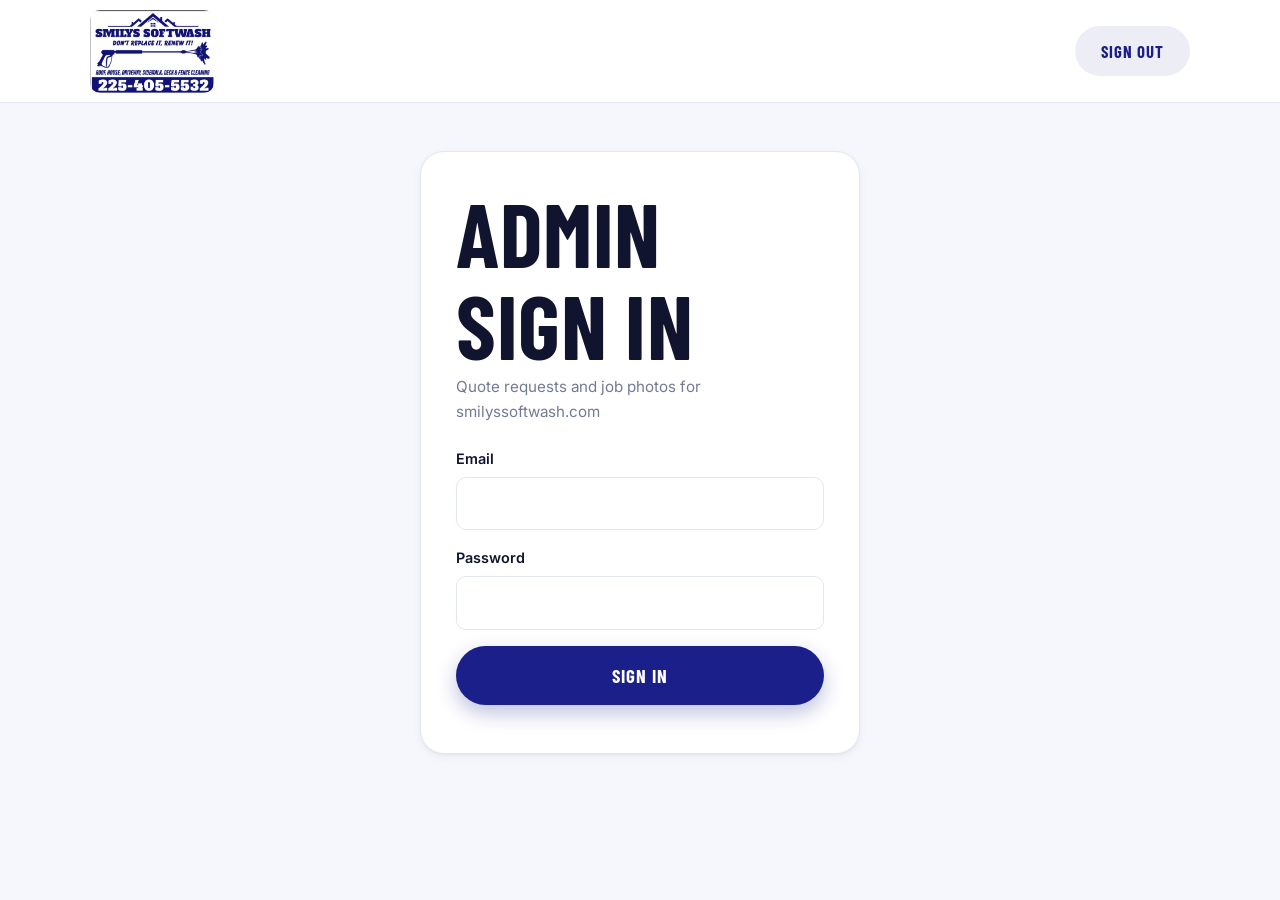
==== admin.html @ 2f365989 "Add Supabase for lead capture, photo storage and an admin console Quote requests now write to a data" ====
<!DOCTYPE html>
<html lang="en">
<head>
<meta charset="utf-8">
<meta name="viewport" content="width=device-width, initial-scale=1">
<title>Admin | Smilys Softwash</title>
<!-- Not a public page: keep it out of search results entirely. -->
<meta name="robots" content="noindex, nofollow">
<link rel="icon" href="assets/logo.jpeg">
<link rel="preconnect" href="https://fonts.googleapis.com">
<link rel="preconnect" href="https://fonts.gstatic.com" crossorigin>
<link href="https://fonts.googleapis.com/css2?family=Barlow+Condensed:wght@600;700&family=Inter:wght@400;500;600;700&display=swap" rel="stylesheet">
<link rel="stylesheet" href="styles.css">
<link rel="stylesheet" href="admin.css">
</head>
<body class="admin-body">

<header class="admin-bar">
  <div class="admin-bar-inner">
    <a class="admin-brand" href="index.html">
      <img src="assets/logo.jpeg" alt="Smilys Softwash" width="140" height="102">
    </a>
    <div class="admin-bar-actions" id="barActions" hidden>
      <span class="admin-who" id="whoami"></span>
      <button class="btn btn-ghost" type="button" id="signOut">Sign out</button>
    </div>
  </div>
</header>

<main class="admin-main">

  <!-- LOGIN -->
  <section class="admin-login" id="loginPanel">
    <div class="admin-card">
      <h1>Admin sign in</h1>
      <p class="admin-sub">Quote requests and job photos for smilyssoftwash.com</p>
      <form id="loginForm">
        <label class="field">
          <span>Email</span>
          <input type="email" name="email" autocomplete="username" required>
        </label>
        <label class="field">
          <span>Password</span>
          <input type="password" name="password" autocomplete="current-password" required>
        </label>
        <button class="btn btn-primary btn-block btn-lg" type="submit">Sign in</button>
        <p class="form-status" id="loginStatus" role="status" aria-live="polite"></p>
      </form>
    </div>
  </section>

  <!-- DASHBOARD -->
  <div id="dashboard" hidden>

    <div class="admin-tabs" role="tablist">
      <button class="admin-tab is-on" type="button" role="tab" aria-selected="true" data-tab="leads">
        Quote requests <span class="admin-pill" id="leadCount">0</span>
      </button>
      <button class="admin-tab" type="button" role="tab" aria-selected="false" data-tab="photos">
        Job photos
      </button>
    </div>

    <!-- Leads -->
    <section class="admin-panel is-on" id="panel-leads">
      <div class="admin-toolbar">
        <div class="admin-filters" id="statusFilters">
          <button class="chip is-on" type="button" data-status="all">All</button>
          <button class="chip" type="button" data-status="new">New</button>
          <button class="chip" type="button" data-status="quoted">Quoted</button>
          <button class="chip" type="button" data-status="scheduled">Scheduled</button>
          <button class="chip" type="button" data-status="done">Done</button>
          <button class="chip" type="button" data-status="lost">Lost</button>
        </div>
        <button class="btn btn-ghost" type="button" id="refreshLeads">Refresh</button>
      </div>
      <div id="leadsList" class="leads-list"></div>
      <p class="admin-empty" id="leadsEmpty" hidden>No quote requests yet.</p>
    </section>

    <!-- Photos -->
    <section class="admin-panel" id="panel-photos">
      <div class="admin-card admin-upload">
        <h2>Add a job photo</h2>
        <p class="admin-sub">
          Add an “after” photo on its own, or add both and the site shows a
          drag-to-compare slider.
        </p>
        <form id="photoForm">
          <label class="field">
            <span>Title</span>
            <input type="text" name="title" placeholder="Roof soft wash" required>
          </label>
          <label class="field">
            <span>Caption</span>
            <textarea name="caption" rows="2" placeholder="What the job involved and how it went."></textarea>
          </label>
          <div class="grid-2">
            <label class="field">
              <span>After photo <i>(required)</i></span>
              <input type="file" name="after" accept="image/jpeg,image/png,image/webp" required>
            </label>
            <label class="field">
              <span>Before photo <i>(optional)</i></span>
              <input type="file" name="before" accept="image/jpeg,image/png,image/webp">
            </label>
          </div>
          <button class="btn btn-primary btn-lg" type="submit">Upload photo</button>
          <p class="form-status" id="photoStatus" role="status" aria-live="polite"></p>
        </form>
      </div>

      <h2 class="admin-h2">On the site</h2>
      <div id="photoList" class="photo-list"></div>
      <p class="admin-empty" id="photosEmpty" hidden>No photos uploaded yet.</p>
    </section>
  </div>
</main>

<script src="admin.js"></script>
</body>
</html>
---- styles.css ----
/* =========================================================
   Smilys Softwash — brand colors pulled from the sign logo
   ========================================================= */
:root {
  /* Brand navy is taken from the sign and is fixed. Everything else is built
     around it: the neutrals carry a blue bias so nothing reads as unrelated
     grey, and aqua is the single accent — the colour of clean water. */
  --navy:        #1a1f8a;
  --navy-deep:   #121663;
  --navy-ink:    #0a0d33;
  --aqua:        #22b8f0;
  --aqua-deep:   #0d8fc4;
  --aqua-glow:   rgba(34, 184, 240, .35);

  --ink:         #11142e;
  --body:        #4c5370;
  --muted:       #737a95;
  --line:        #e3e7f2;
  --line-strong: #ccd3e6;
  --tint:        #f5f7fc;
  --tint-deep:   #eaeef8;
  --white:       #ffffff;

  --wrap: 1200px;
  --gutter: clamp(1.25rem, 4vw, 2.5rem);

  --r-sm: 10px;
  --r:    16px;
  --r-lg: 24px;
  --r-xl: 32px;

  --shadow-sm: 0 1px 2px rgba(17, 20, 46, .04), 0 3px 10px rgba(17, 20, 46, .05);
  --shadow:    0 4px 12px rgba(17, 20, 46, .06), 0 16px 40px rgba(17, 20, 46, .10);
  --shadow-lg: 0 8px 24px rgba(10, 13, 51, .12), 0 32px 72px rgba(10, 13, 51, .24);

  /* Section rhythm — one scale, used everywhere, so vertical spacing is
     consistent rather than tuned per section. */
  --pad-section: clamp(4rem, 9vw, 7.5rem);

  --font: "Inter", system-ui, -apple-system, "Segoe UI", Roboto, sans-serif;
  --display: "Barlow Condensed", "Inter", system-ui, sans-serif;

  --ease: cubic-bezier(.22, .61, .36, 1);
}

* { box-sizing: border-box; }

/* Clears the compact header (measured at ~101px desktop / ~106px mobile)
   so anchor targets don't land underneath it. */
html { scroll-behavior: smooth; scroll-padding-top: 118px; }

body {
  margin: 0;
  font-family: var(--font);
  font-size: 17px;
  line-height: 1.65;
  color: var(--body);
  background: var(--white);
  -webkit-font-smoothing: antialiased;
}

img { max-width: 100%; height: auto; display: block; }
a { color: var(--navy); }

h1, h2, h3 {
  font-family: var(--display);
  color: var(--ink);
  line-height: 1.02;
  letter-spacing: .005em;
  margin: 0 0 .5em;
  text-transform: uppercase;
  text-wrap: balance;
}
h1 { font-size: clamp(3rem, 7.5vw, 5.6rem); }
h2 { font-size: clamp(2.1rem, 4.6vw, 3.4rem); }
h3 { font-size: 1.35rem; letter-spacing: .02em; }

p { margin: 0 0 1rem; }

.wrap { width: min(100% - (var(--gutter) * 2), var(--wrap)); margin-inline: auto; }

.sr-only {
  position: absolute; width: 1px; height: 1px; padding: 0; margin: -1px;
  overflow: hidden; clip: rect(0 0 0 0); white-space: nowrap; border: 0;
}

.skip-link {
  position: absolute; left: -999px; top: 0; z-index: 200;
  background: var(--navy); color: #fff; padding: .75rem 1.25rem; border-radius: 0 0 var(--r-sm) 0;
}
.skip-link:focus { left: 0; }

:focus-visible { outline: 3px solid var(--aqua); outline-offset: 2px; }

/* ---------- Buttons ---------- */
.btn {
  display: inline-flex; align-items: center; justify-content: center; gap: .55rem;
  font-family: var(--display);
  font-size: 1.05rem;
  letter-spacing: .06em;
  text-transform: uppercase;
  font-weight: 700;
  padding: .8rem 1.5rem;
  border: 2px solid transparent;
  border-radius: 999px;
  text-decoration: none;
  cursor: pointer;
  transition: transform .15s ease, background .2s ease, color .2s ease, box-shadow .2s ease;
  white-space: nowrap;
}
.btn svg { width: 20px; height: 20px; fill: currentColor; }
.btn:hover { transform: translateY(-2px); }

.btn-primary { background: var(--navy); color: #fff; box-shadow: 0 8px 20px rgba(26,31,138,.28); }
.btn-primary:hover { background: var(--navy-deep); }

.btn-outline { background: transparent; color: var(--navy); border-color: var(--navy); }
.btn-outline:hover { background: var(--navy); color: #fff; }

.btn-outline-light { background: transparent; color: #fff; border-color: rgba(255,255,255,.6); }
.btn-outline-light:hover { background: #fff; color: var(--navy); }

.btn-white { background: #fff; color: var(--navy); }
.btn-white:hover { background: var(--tint); }

.btn-ghost { background: rgba(26,31,138,.08); color: var(--navy); }
.btn-ghost:hover { background: rgba(26,31,138,.16); }

.btn-lg { padding: 1rem 2rem; font-size: 1.18rem; }
.btn-block { width: 100%; }

.eyebrow {
  font-family: var(--display);
  text-transform: uppercase;
  letter-spacing: .22em;
  font-size: .95rem;
  font-weight: 700;
  color: var(--aqua-deep);
  margin: 0 0 .5rem;
}
.eyebrow-light { color: var(--aqua); }

/* ---------- Header ----------
   Two states: a roomy transparent bar over the hero photo, and a compact
   solid bar once you scroll past it (.is-stuck, set by script.js). */
.site-header {
  position: fixed; top: 0; left: 0; right: 0; z-index: 100;
  transition: background .3s var(--ease), box-shadow .3s var(--ease),
              border-color .3s var(--ease);
  border-bottom: 1px solid transparent;
}
.site-header.is-stuck {
  background: rgba(255,255,255,.88);
  backdrop-filter: blur(14px) saturate(1.4);
  border-bottom-color: var(--line);
  box-shadow: 0 1px 24px rgba(17,20,46,.07);
}

/* Over the hero photo the bar is transparent, so everything in it has to
   invert to white or it disappears into the picture. */
.site-header:not(.is-stuck) .site-nav > a:not(.btn) { color: #fff; }
.site-header:not(.is-stuck) .site-nav > a:not(.btn):hover { color: var(--aqua); }
.site-header:not(.is-stuck) .site-nav > a.is-active { color: var(--aqua); }
.site-header:not(.is-stuck) .site-nav > a:not(.btn)::after { background: var(--aqua); }
.site-header:not(.is-stuck) .btn-ghost {
  background: rgba(255,255,255,.14);
  border-color: rgba(255,255,255,.28);
  color: #fff;
}
.site-header:not(.is-stuck) .btn-ghost:hover { background: rgba(255,255,255,.24); }
.site-header:not(.is-stuck) .nav-toggle span { background: #fff; }
.site-header:not(.is-stuck) .brand { box-shadow: 0 8px 30px rgba(0,0,0,.35); }

.topbar {
  background: var(--navy-ink);
  color: rgba(255,255,255,.82);
  font-size: .84rem;
  overflow: hidden;
  transition: max-height .3s var(--ease), opacity .25s var(--ease);
  max-height: 3rem;
}
.site-header.is-stuck .topbar { max-height: 0; opacity: 0; }
.topbar-inner {
  display: flex; align-items: center; justify-content: center; gap: .8rem;
  padding: .55rem 0;
  letter-spacing: .04em;
}
.topbar-sep { color: var(--aqua); opacity: .8; }

.nav-inner {
  display: flex; align-items: center; justify-content: space-between;
  gap: 1.5rem;
  padding: .7rem 0;
  transition: padding .3s var(--ease);
}
.site-header.is-stuck .nav-inner { padding: .35rem 0; }

.brand {
  display: block;
  border-radius: var(--r-sm);
  overflow: hidden;
  line-height: 0;
  transition: width .3s var(--ease);
  width: 170px;
}
.site-header.is-stuck .brand { width: 132px; }
.brand img { width: 100%; height: auto; }

.site-nav { display: flex; align-items: center; gap: 1.5rem; }
.site-nav a { text-decoration: none; }

/* Scroll-spy links: the underline grows from the centre on hover, and stays
   put for whichever section is currently on screen. */
.site-nav > a:not(.btn) {
  position: relative;
  color: var(--ink);
  font-weight: 600;
  font-size: .95rem;
  padding: .35rem 0;
}
.site-nav > a:not(.btn)::after {
  content: "";
  position: absolute; left: 50%; bottom: 0;
  width: 0; height: 2px;
  background: var(--aqua-deep);
  border-radius: 2px;
  transform: translateX(-50%);
  transition: width .25s var(--ease);
}
.site-nav > a:not(.btn):hover::after,
.site-nav > a.is-active::after { width: 100%; }
.site-nav > a.is-active { color: var(--navy); }

.site-nav .btn { padding: .62rem 1.3rem; font-size: .95rem; }

.nav-toggle {
  display: none;
  position: relative;
  z-index: 120;
  width: 46px; height: 46px;
  background: none; border: 0; cursor: pointer;
  padding: 0;
}
.nav-toggle span {
  position: absolute; left: 11px;
  width: 24px; height: 2.5px;
  background: var(--navy); border-radius: 2px;
  transition: transform .3s var(--ease), opacity .2s var(--ease);
}
.nav-toggle span:nth-child(1) { top: 15px; }
.nav-toggle span:nth-child(2) { top: 22px; }
.nav-toggle span:nth-child(3) { top: 29px; }
.nav-toggle[aria-expanded="true"] span:nth-child(1) { transform: translateY(7px) rotate(45deg); }
.nav-toggle[aria-expanded="true"] span:nth-child(2) { opacity: 0; }
.nav-toggle[aria-expanded="true"] span:nth-child(3) { transform: translateY(-7px) rotate(-45deg); }

/* ---------- Hero ----------
   A real job photo rather than a gradient: the most characteristic thing in
   this business is someone on a roof with a wand, so that's the opening image.
   Scrimmed heavily so the type stays readable and the photo's softness at
   large sizes never shows. */
.hero {
  position: relative;
  overflow: hidden;
  padding: clamp(9rem, 17vw, 13rem) 0 clamp(4rem, 8vw, 6.5rem);
  color: #fff;
}
.hero-bg { position: absolute; inset: 0; }
.hero-bg img {
  width: 100%; height: 100%;
  object-fit: cover;
  object-position: 62% 6%;
}
.hero-bg::after {
  content: "";
  position: absolute; inset: 0;
  /* Dense enough on the left for the headline to hold contrast, thin on the
     right so the worker and the blue sky actually read as a photograph. */
  background:
    linear-gradient(100deg, rgba(10,13,51,.92) 0%, rgba(10,13,51,.72) 32%, rgba(10,13,51,.3) 62%, rgba(10,13,51,.5) 100%),
    linear-gradient(180deg, rgba(10,13,51,.6) 0%, transparent 22%);
}

.hero-inner {
  position: relative; z-index: 1;
  display: grid;
  grid-template-columns: 1.1fr .9fr;
  gap: clamp(2rem, 5vw, 4.5rem);
  align-items: center;
}
.hero-copy h1 { color: #fff; margin-bottom: .35em; }
.hero-copy .eyebrow { color: var(--aqua); }
.hero-copy .hl {
  color: #fff;
  position: relative;
  display: inline-block;
}
.hero-copy .hl::after {
  content: ""; position: absolute; left: 0; right: 0; bottom: .04em; height: .12em;
  background: linear-gradient(90deg, var(--aqua), rgba(34,184,240,0));
  border-radius: 4px;
}
.lede { font-size: clamp(1.05rem, 1.5vw, 1.18rem); max-width: 34rem; color: rgba(255,255,255,.85); }

.hero-actions { display: flex; flex-wrap: wrap; gap: .85rem; margin: 1.8rem 0 1.6rem; }
/* The outline button's navy would vanish against the photo */
.hero-actions .btn-outline {
  color: #fff;
  border-color: rgba(255,255,255,.45);
  background: rgba(255,255,255,.08);
  backdrop-filter: blur(6px);
}
.hero-actions .btn-outline:hover { background: #fff; color: var(--navy); border-color: #fff; }

.hero-badges {
  display: flex; flex-wrap: wrap; gap: .5rem;
  list-style: none; margin: 0; padding: 0;
}
.hero-badges li {
  font-size: .85rem; font-weight: 600; color: #fff;
  background: rgba(255,255,255,.1);
  border: 1px solid rgba(255,255,255,.2);
  backdrop-filter: blur(6px);
  padding: .4rem .9rem; border-radius: 999px;
}

.hero-card {
  background: rgba(255,255,255,.97);
  border: 1px solid rgba(255,255,255,.5);
  border-radius: var(--r-xl);
  box-shadow: var(--shadow-lg);
  padding: clamp(1.5rem, 3vw, 2.2rem);
  color: var(--body);
}
.hero-card-head h2 { font-size: 1.95rem; margin-bottom: .25rem; }
.hero-card-head p { font-size: .95rem; margin-bottom: 1.3rem; }

/* Load sequence — the hero assembles rather than snapping in. */
@media (prefers-reduced-motion: no-preference) {
  .hero-copy > *, .hero-card { animation: rise .8s var(--ease) both; }
  .hero-copy > *:nth-child(1) { animation-delay: .05s; }
  .hero-copy > *:nth-child(2) { animation-delay: .13s; }
  .hero-copy > *:nth-child(3) { animation-delay: .21s; }
  .hero-copy > *:nth-child(4) { animation-delay: .29s; }
  .hero-copy > *:nth-child(5) { animation-delay: .37s; }
  .hero-card { animation-delay: .3s; }
}
@keyframes rise {
  from { opacity: 0; transform: translateY(22px); }
  to   { opacity: 1; transform: none; }
}

/* ---------- Forms ---------- */
.field { display: block; margin-bottom: 1rem; border: 0; padding: 0; }
.field > span, .field > legend {
  display: block;
  font-weight: 600; font-size: .9rem; color: var(--ink);
  margin-bottom: .4rem;
  padding: 0;
}
.field i { font-style: normal; font-weight: 400; color: var(--body); }

input, select, textarea {
  width: 100%;
  font: inherit; font-size: 1rem;
  color: var(--ink);
  background: #fff;
  padding: .78rem .95rem;
  border: 1.5px solid var(--line);
  border-radius: var(--r-sm);
  transition: border-color .18s ease, box-shadow .18s ease;
}
textarea { resize: vertical; }
input:focus, select:focus, textarea:focus {
  outline: none;
  border-color: var(--aqua);
  box-shadow: 0 0 0 4px rgba(34,184,240,.18);
}

.grid-2 { display: grid; grid-template-columns: 1fr 1fr; gap: 0 1rem; }

.checks {
  display: grid;
  grid-template-columns: repeat(auto-fill, minmax(150px, 1fr));
  gap: .5rem;
}
.checks label {
  display: flex; align-items: center; gap: .5rem;
  background: #fff;
  border: 1.5px solid var(--line);
  border-radius: var(--r-sm);
  padding: .55rem .7rem;
  font-size: .93rem; color: var(--ink);
  cursor: pointer;
  transition: border-color .15s ease, background .15s ease;
}
.checks label:hover { border-color: var(--aqua); }
.checks input { width: auto; margin: 0; accent-color: var(--navy); }

.form-note { font-size: .88rem; text-align: center; margin: .8rem 0 0; }
.form-note.light { color: rgba(255,255,255,.65); }
.form-status { font-size: .95rem; font-weight: 600; margin: .8rem 0 0; }
.form-status.ok { color: #0a7d3f; }
.form-status.err { color: #c0342b; }
.quote-form .form-status.ok { color: #7ef0b0; }
.quote-form .form-status.err { color: #ff9d95; }

/* ---------- Trust strip ---------- */
.strip {
  background: linear-gradient(100deg, var(--navy-ink), var(--navy) 60%, var(--navy-deep));
  color: #fff;
  border-top: 3px solid var(--aqua);
}
.strip-inner {
  display: grid; grid-template-columns: repeat(4, 1fr);
  gap: 1rem; padding: 2.2rem 0; text-align: center;
}
.stat { position: relative; }
.stat + .stat::before {
  content: "";
  position: absolute; left: 0; top: 15%; bottom: 15%;
  width: 1px;
  background: rgba(255,255,255,.16);
}
.stat b {
  display: block;
  font-family: var(--display);
  font-size: clamp(2.4rem, 4vw, 3rem); line-height: 1;
  color: #fff;
  font-variant-numeric: tabular-nums;
}
.stat span {
  font-size: .86rem;
  color: rgba(255,255,255,.72);
  letter-spacing: .06em;
  text-transform: uppercase;
}

/* ---------- Sections ---------- */
.section { padding: var(--pad-section) 0; }
.section-tint { background: var(--tint); }
.section-dark {
  background:
    radial-gradient(700px 400px at 90% 0%, rgba(34,184,240,.22), transparent 60%),
    linear-gradient(160deg, var(--navy) 0%, var(--navy-ink) 100%);
  color: rgba(255,255,255,.82);
}
.section-dark h2, .section-dark h3, .section-dark b { color: #fff; }

.section-head { max-width: 46rem; margin: 0 auto 2.75rem; text-align: center; }
.section-sub { font-size: 1.05rem; }

/* ---------- Service cards ---------- */
/* Flex rather than grid so a partial last row centers instead of
   leaving a hole in the third column. */
.cards {
  display: flex;
  flex-wrap: wrap;
  justify-content: center;
  gap: 1.4rem;
}
.card {
  flex: 1 1 300px;
  max-width: 380px;
  background: #fff;
  border: 1px solid var(--line);
  border-radius: var(--r-lg);
  padding: 1.9rem 1.7rem;
  box-shadow: var(--shadow-sm);
  transition: transform .2s ease, box-shadow .2s ease, border-color .2s ease;
}
.card:hover {
  transform: translateY(-5px);
  box-shadow: var(--shadow);
  border-color: rgba(34,184,240,.5);
}
.card-icon {
  width: 56px; height: 56px;
  display: grid; place-items: center;
  border-radius: 16px;
  background: linear-gradient(140deg, var(--navy), var(--aqua-deep));
  margin-bottom: 1.1rem;
}
.card-icon svg { width: 30px; height: 30px; fill: #fff; }
.card p { font-size: .98rem; }

.ticks { list-style: none; margin: 1rem 0 0; padding: 0; }
.ticks li {
  position: relative;
  padding-left: 1.6rem;
  font-size: .93rem;
  margin-bottom: .35rem;
  color: var(--ink);
}
.ticks li::before {
  content: "";
  position: absolute; left: 0; top: .45em;
  width: 9px; height: 5px;
  border-left: 2.5px solid var(--aqua-deep);
  border-bottom: 2.5px solid var(--aqua-deep);
  transform: rotate(-45deg);
}
.cards-note { text-align: center; margin-top: 2rem; font-size: 1rem; }

/* ---------- Why ---------- */
.why-grid {
  display: grid;
  grid-template-columns: 1fr 1fr;
  gap: clamp(2rem, 5vw, 4rem);
  align-items: center;
}
.why-list { list-style: none; margin: 0; padding: 0; display: grid; gap: .9rem; }
.why-list li {
  background: rgba(255,255,255,.07);
  border: 1px solid rgba(255,255,255,.14);
  border-radius: var(--r);
  padding: 1.05rem 1.2rem;
}
.why-list b { display: block; font-size: 1.02rem; margin-bottom: .15rem; }
.why-list span { font-size: .94rem; }

/* ---------- Steps ---------- */
.steps {
  list-style: none; margin: 0; padding: 0;
  display: grid; grid-template-columns: repeat(auto-fit, minmax(230px, 1fr));
  gap: 1.4rem;
  counter-reset: step;
}
.steps li {
  position: relative;
  background: var(--tint);
  border-radius: var(--r-lg);
  padding: 2.4rem 1.5rem 1.6rem;
  border: 1px solid var(--line);
}
.step-num {
  position: absolute; top: -20px; left: 1.5rem;
  width: 46px; height: 46px;
  display: grid; place-items: center;
  border-radius: 50%;
  background: var(--navy); color: #fff;
  font-family: var(--display); font-size: 1.5rem; font-weight: 700;
  box-shadow: 0 8px 18px rgba(26,31,138,.3);
}
.steps h3 { font-size: 1.2rem; margin-bottom: .4rem; }
.steps p { font-size: .95rem; margin: 0; }

/* ---------- CTA banner ----------
   Photographic rather than a flat gradient — a finished house is the argument
   the copy is making, so show one. */
.cta-banner {
  position: relative;
  isolation: isolate;
  overflow: hidden;
  color: #fff;
  padding: clamp(3rem, 6vw, 4.5rem) 0;
  background: var(--navy);
}
.cta-banner::before {
  content: "";
  position: absolute; inset: 0; z-index: -2;
  background: url("assets/house-clean.jpg") center 62% / cover no-repeat;
}
.cta-banner::after {
  content: "";
  position: absolute; inset: 0; z-index: -1;
  background: linear-gradient(95deg, rgba(10,13,51,.94) 0%, rgba(10,13,51,.86) 45%, rgba(26,31,138,.62) 100%);
}
.cta-inner {
  display: flex; align-items: center; justify-content: space-between;
  gap: 2rem; flex-wrap: wrap;
}
.cta-banner h2 { color: #fff; margin-bottom: .25rem; }
.cta-banner p { color: rgba(255,255,255,.85); margin: 0; }
.cta-actions { display: flex; gap: .8rem; flex-wrap: wrap; }

/* ---------- Drag-to-reveal before/after ----------
   The centrepiece. Everything this business sells is the moment the grime
   comes off, so let people do it with their thumb rather than describing it.
   Two copies of the same framing stacked; the top one is clipped to the
   handle position. */
.reveal-wrap {
  position: relative;
  border-radius: var(--r-xl);
  overflow: hidden;
  box-shadow: var(--shadow-lg);
  background: var(--ink);
  touch-action: pan-y;          /* let the page scroll vertically over it */
  user-select: none;
  cursor: ew-resize;
}
.reveal-wrap img {
  display: block;
  width: 100%;
  aspect-ratio: 3 / 2;
  object-fit: cover;
  object-position: center 62%;
  pointer-events: none;
}
/* The "after" layer stays in normal flow — it's what gives the wrapper its
   height. Absolutely positioning both layers collapses the box to zero. */
.reveal-after { position: relative; }

/* clip-path is driven by --pos, which script.js updates as you drag */
.reveal-before {
  position: absolute; inset: 0;
  clip-path: inset(0 calc(100% - var(--pos, 50%)) 0 0);
}
.reveal-before img { height: 100%; }

.reveal-handle {
  position: absolute; top: 0; bottom: 0;
  left: var(--pos, 50%);
  width: 3px;
  background: #fff;
  transform: translateX(-50%);
  box-shadow: 0 0 18px rgba(0,0,0,.45);
  pointer-events: none;
}
.reveal-grip {
  position: absolute; top: 50%; left: 50%;
  transform: translate(-50%, -50%);
  width: 54px; height: 54px;
  display: grid; place-items: center;
  border-radius: 50%;
  background: #fff;
  box-shadow: 0 6px 24px rgba(0,0,0,.35);
  color: var(--navy);
}
.reveal-grip svg { width: 26px; height: 26px; fill: currentColor; }

.reveal-tag {
  position: absolute; top: 1rem;
  font-family: var(--display);
  font-size: .9rem; font-weight: 700;
  letter-spacing: .16em; text-transform: uppercase;
  color: #fff;
  padding: .4rem 1rem;
  border-radius: 999px;
  backdrop-filter: blur(6px);
  pointer-events: none;
}
.reveal-tag-before { left: 1rem; background: rgba(10,13,51,.72); }
.reveal-tag-after  { right: 1rem; background: rgba(13,143,196,.85); }

.reveal-hint {
  text-align: center;
  font-size: .9rem;
  color: var(--muted);
  margin-top: .9rem;
}
.reveal-hint kbd {
  font: inherit;
  background: var(--tint-deep);
  border: 1px solid var(--line-strong);
  border-radius: 5px;
  padding: .05rem .4rem;
}

/* Keyboard focus lands on the wrapper, which is focusable for a11y */
.reveal-wrap:focus-visible { outline: 3px solid var(--aqua); outline-offset: 3px; }

/* ---------- Before & after (static pairs) ---------- */
.ba { margin: 0; }
.ba + .ba { margin-top: 2.5rem; }

.ba-pair {
  display: grid;
  grid-template-columns: 1fr 1fr;
  gap: 1.2rem;
}
.ba-shot {
  position: relative;
  border-radius: var(--r-lg);
  overflow: hidden;
  background: var(--line);
  box-shadow: var(--shadow);
}
.ba-shot img {
  width: 100%;
  /* Portrait phone shots cropped to a calmer 4:5 so the section doesn't
     turn into a mile of scrolling. */
  aspect-ratio: 4 / 5;
  object-fit: cover;
  object-position: center 60%;
}
.ba-tag {
  position: absolute; top: .9rem; left: .9rem; z-index: 1;
  font-family: var(--display);
  font-size: .95rem;
  font-weight: 700;
  letter-spacing: .14em;
  text-transform: uppercase;
  color: #fff;
  padding: .35rem .9rem;
  border-radius: 999px;
  backdrop-filter: blur(4px);
}
.ba-tag-before { background: rgba(18,22,43,.78); }
.ba-tag-after { background: rgba(13,143,196,.9); }

.ba figcaption {
  margin-top: 1.1rem;
  font-size: .97rem;
  text-align: center;
  max-width: 46rem;
  margin-inline: auto;
}

.ba-more {
  text-align: center;
  margin: 3rem 0 1.6rem;
}
.ba-more h3 {
  display: inline-block;
  font-size: 1.5rem;
  color: var(--navy);
  position: relative;
  padding: 0 1.2rem;
}
.ba-more h3::before,
.ba-more h3::after {
  content: "";
  position: absolute; top: 50%;
  width: 2.5rem; height: 2px;
  background: var(--line);
}
.ba-more h3::before { right: 100%; }
.ba-more h3::after { left: 100%; }

/* Mixed portrait and square collages — columns keep each photo's own shape
   instead of cropping them all to one grid cell. */
.gallery {
  columns: 2;
  column-gap: 1.4rem;
}
.shot {
  break-inside: avoid;
  margin: 0 0 1.4rem;
  background: #fff;
  border: 1px solid var(--line);
  border-radius: var(--r-lg);
  overflow: hidden;
  box-shadow: var(--shadow-sm);
  transition: box-shadow .2s ease, border-color .2s ease;
}
.shot:hover { box-shadow: var(--shadow); border-color: rgba(34,184,240,.5); }

.shot-btn {
  display: block;
  width: 100%;
  padding: 0;
  border: 0;
  background: none;
  cursor: zoom-in;
}
.shot-btn img { width: 100%; display: block; }

.shot figcaption {
  padding: 1.1rem 1.3rem 1.3rem;
  font-size: .94rem;
}
.shot figcaption b {
  display: block;
  font-family: var(--display);
  text-transform: uppercase;
  letter-spacing: .04em;
  font-size: 1.15rem;
  color: var(--ink);
  margin-bottom: .3rem;
}

/* Zoom overlay */
.zoom {
  position: fixed; inset: 0; z-index: 200;
  display: none;
  place-items: center;
  padding: 1.5rem;
  background: rgba(8,10,35,.92);
  backdrop-filter: blur(3px);
  cursor: zoom-out;
}
.zoom.open { display: grid; }
.zoom img {
  max-width: 100%;
  max-height: 100%;
  border-radius: var(--r);
  box-shadow: var(--shadow-lg);
}
.zoom-close {
  position: absolute; top: 1rem; right: 1.2rem;
  width: 44px; height: 44px;
  display: grid; place-items: center;
  font-size: 1.8rem; line-height: 1;
  color: #fff;
  background: rgba(255,255,255,.12);
  border: 1px solid rgba(255,255,255,.25);
  border-radius: 50%;
  cursor: pointer;
}
.zoom-close:hover { background: rgba(255,255,255,.22); }

@media (max-width: 700px) {
  .ba-pair { grid-template-columns: 1fr; gap: .9rem; }
  .ba-shot img { aspect-ratio: 3 / 2; }
  .gallery { columns: 1; }
}

/* ---------- Areas ---------- */
.areas {
  list-style: none; margin: 0; padding: 0;
  display: grid; grid-template-columns: repeat(auto-fit, minmax(170px, 1fr));
  gap: .7rem;
}
.areas li {
  background: var(--tint);
  border: 1px solid var(--line);
  border-radius: var(--r);
  padding: .85rem 1rem;
  text-align: center;
  font-weight: 600; color: var(--ink);
  font-size: .97rem;
}

/* ---------- Reviews ---------- */
.quotes {
  display: grid; grid-template-columns: repeat(auto-fit, minmax(280px, 1fr));
  gap: 1.4rem;
}
.quote {
  margin: 0;
  background: #fff;
  border: 1px solid var(--line);
  border-radius: var(--r-lg);
  padding: 1.8rem;
  box-shadow: var(--shadow-sm);
}
.stars { color: #f5a623; letter-spacing: .15em; margin-bottom: .7rem; }
.quote blockquote { margin: 0 0 .9rem; font-size: 1rem; color: var(--ink); }
.quote figcaption { font-size: .9rem; font-weight: 600; color: var(--body); }

/* ---------- FAQ ---------- */
.faq-wrap { max-width: 860px; }
.faq details {
  background: #fff;
  border: 1px solid var(--line);
  border-radius: var(--r);
  padding: 0 1.3rem;
  margin-bottom: .75rem;
  box-shadow: var(--shadow-sm);
}
.faq summary {
  list-style: none;
  cursor: pointer;
  padding: 1.1rem 2rem 1.1rem 0;
  font-weight: 600; color: var(--ink);
  position: relative;
}
.faq summary::-webkit-details-marker { display: none; }
.faq summary::after {
  content: "+";
  position: absolute; right: 0; top: 50%; transform: translateY(-50%);
  font-size: 1.6rem; color: var(--aqua-deep); line-height: 1;
  transition: transform .2s ease;
}
.faq details[open] summary::after { content: "–"; }
.faq details p { padding-bottom: 1.2rem; margin: 0; font-size: .97rem; }

/* ---------- Pay online ---------- */
.pay-grid {
  display: grid;
  grid-template-columns: 1.05fr .95fr;
  gap: clamp(2rem, 5vw, 3.5rem);
  align-items: center;
}
.pay-copy .ticks { margin-top: 1.2rem; }
.pay-copy .ticks li { margin-bottom: .5rem; }

.pay-card {
  background: #fff;
  border: 1px solid var(--line);
  border-radius: var(--r-lg);
  box-shadow: var(--shadow);
  padding: clamp(1.6rem, 3vw, 2.2rem);
  text-align: center;
}
.pay-lock {
  display: inline-grid; place-items: center;
  width: 54px; height: 54px;
  border-radius: 50%;
  background: linear-gradient(140deg, var(--navy), var(--aqua-deep));
  margin-bottom: .9rem;
}
.pay-lock svg { width: 26px; height: 26px; fill: #fff; }
.pay-card-head h3 { font-size: 1.6rem; margin-bottom: .3rem; }
.pay-card-head p { font-size: .95rem; margin-bottom: 1.4rem; }

.pay-cards {
  font-size: .82rem;
  color: var(--body);
  letter-spacing: .02em;
  margin: 1rem 0 0;
}
.pay-secure {
  font-size: .85rem;
  color: var(--body);
  background: var(--tint);
  border: 1px solid var(--line);
  border-radius: var(--r-sm);
  padding: .7rem .9rem;
  margin: 1rem 0 0;
}
.pay-alt { font-size: .92rem; margin: 1rem 0 0; }
.pay-alt a { font-weight: 600; white-space: nowrap; }

/* Payment link not configured yet — script.js swaps in a call-to-invoice state */
.pay-card.pay-pending .pay-cards { display: none; }

/* Honeypot: off-screen for bots, invisible and unfocusable for people */
.hp {
  position: absolute !important;
  width: 1px; height: 1px;
  opacity: 0;
  pointer-events: none;
  left: -9999px;
}

/* ---------- Quote section ---------- */
.quote-grid {
  display: grid; grid-template-columns: .9fr 1.1fr;
  gap: clamp(2rem, 5vw, 4rem);
  align-items: start;
}
.contact-list { list-style: none; margin: 1.8rem 0 0; padding: 0; display: grid; gap: 1.1rem; }
.contact-list li { display: flex; gap: .9rem; align-items: flex-start; }
.contact-list b { display: block; font-size: 1rem; }
.contact-list a { color: var(--aqua); text-decoration: none; font-weight: 600; }
.contact-list a:hover { text-decoration: underline; }
.ci {
  flex: 0 0 auto;
  width: 42px; height: 42px;
  display: grid; place-items: center;
  border-radius: 12px;
  background: rgba(255,255,255,.1);
  border: 1px solid rgba(255,255,255,.18);
}
.ci svg { width: 20px; height: 20px; fill: var(--aqua); }

.quote-form {
  background: #fff;
  border-radius: var(--r-lg);
  padding: clamp(1.5rem, 3vw, 2.2rem);
  box-shadow: var(--shadow-lg);
}
.quote-form .field > span,
.quote-form .field > legend { color: var(--ink); }

/* ---------- Footer ---------- */
.site-footer { background: var(--navy-ink); color: rgba(255,255,255,.7); padding: 3.5rem 0 1.5rem; }
.footer-grid {
  display: grid; grid-template-columns: 1.4fr 1fr 1fr 1fr;
  gap: 2rem;
}
.footer-brand img {
  width: 190px; border-radius: 10px; margin-bottom: .9rem;
}
.footer-brand p { font-family: var(--display); text-transform: uppercase; letter-spacing: .06em; color: #fff; font-size: 1.05rem; margin: 0 0 .6rem; }
.footer-brand .muted { font-family: var(--font); text-transform: none; letter-spacing: 0; color: rgba(255,255,255,.6); font-size: .92rem; }
.social {
  display: inline-flex; align-items: center; gap: .55rem;
  margin-top: 1rem;
  padding: .55rem 1.1rem;
  border-radius: 999px;
  background: rgba(255,255,255,.09);
  border: 1px solid rgba(255,255,255,.16);
  color: #fff;
  text-decoration: none;
  font-weight: 600; font-size: .92rem;
  transition: background .2s ease, border-color .2s ease;
}
.social:hover { background: rgba(34,184,240,.2); border-color: var(--aqua); }
.social svg { width: 17px; height: 17px; fill: currentColor; }

.footer-col h3 { color: #fff; font-size: 1.1rem; margin-bottom: .8rem; }
.footer-col ul { list-style: none; margin: 0 0 1rem; padding: 0; }
.footer-col li { margin-bottom: .45rem; font-size: .94rem; }
.footer-col a { color: rgba(255,255,255,.7); text-decoration: none; }
.footer-col a:hover { color: var(--aqua); }
.footer-col .btn { font-size: .9rem; padding: .55rem 1.2rem; }

.footer-bottom {
  display: flex; justify-content: space-between; flex-wrap: wrap; gap: .5rem;
  border-top: 1px solid rgba(255,255,255,.12);
  margin-top: 2.5rem; padding-top: 1.3rem;
  font-size: .85rem; color: rgba(255,255,255,.5);
}
.footer-bottom p { margin: 0; }

/* ---------- Mobile menu overlay ----------
   A full-screen panel rather than a cramped dropdown: thumb-sized targets,
   and the two things a customer actually wants (call, quote) pinned at the
   bottom where the thumb already is. */
.nav-scrim {
  position: fixed; inset: 0; z-index: 95;
  background: rgba(10,13,51,.5);
  backdrop-filter: blur(3px);
  opacity: 0; pointer-events: none;
  transition: opacity .3s var(--ease);
}
body.nav-open .nav-scrim { opacity: 1; pointer-events: auto; }

/* ---------- Mobile call bar ---------- */
.call-bar {
  display: none;
  position: fixed; left: 0; right: 0; bottom: 0; z-index: 90;
  gap: .6rem; padding: .6rem .8rem calc(.6rem + env(safe-area-inset-bottom));
  background: rgba(255,255,255,.96);
  backdrop-filter: blur(10px);
  border-top: 1px solid var(--line);
}
.call-bar .btn { flex: 1; padding: .8rem 1rem; font-size: 1rem; }

/* ---------- Reveal on scroll (class added by script.js) ---------- */
.reveal {
  opacity: 0;
  transform: translateY(16px);
  transition: opacity .5s ease, transform .5s ease, box-shadow .2s ease, border-color .2s ease;
}
.reveal.in { opacity: 1; transform: none; }
.card.reveal.in:hover { transform: translateY(-5px); }

/* ---------- Responsive ---------- */
@media (max-width: 1000px) {
  .hero-inner { grid-template-columns: 1fr; }
  .hero-card { max-width: 520px; }
  .why-grid, .quote-grid, .pay-grid { grid-template-columns: 1fr; }
  .footer-grid { grid-template-columns: 1fr 1fr; }
}

@media (max-width: 900px) {
  html { scroll-padding-top: 120px; }
  .topbar-inner { font-size: .78rem; gap: .5rem; }
  .nav-toggle { display: block; }
  /* The sign logo is a tall rectangle, so its width drives the whole header
     height. Keep it modest here or it pushes the hero copy off screen. */
  .brand, .site-header.is-stuck .brand { width: 124px; }

  .site-nav {
    position: fixed; inset: 0 0 0 auto;
    width: min(88vw, 380px);
    z-index: 110;
    flex-direction: column;
    align-items: stretch;
    justify-content: center;
    gap: 0;
    background: linear-gradient(165deg, var(--navy) 0%, var(--navy-ink) 100%);
    padding: 5.5rem var(--gutter) calc(1.5rem + env(safe-area-inset-bottom));
    box-shadow: -20px 0 60px rgba(10,13,51,.35);
    transform: translateX(100%);
    transition: transform .38s var(--ease);
    overflow-y: auto;
  }
  .site-nav.open { transform: none; }

  .site-nav > a:not(.btn) {
    color: rgba(255,255,255,.9);
    font-family: var(--display);
    text-transform: uppercase;
    letter-spacing: .06em;
    font-size: 1.5rem;
    padding: .75rem 0;
    border-bottom: 1px solid rgba(255,255,255,.12);
  }
  .site-nav > a:not(.btn)::after { display: none; }
  .site-nav > a.is-active { color: var(--aqua); }
  .site-nav > a:not(.btn)::before {
    content: "";
    display: inline-block;
    width: 0; height: 1px;
    vertical-align: middle;
    background: var(--aqua);
    margin-right: 0;
    transition: width .25s var(--ease), margin .25s var(--ease);
  }
  .site-nav > a.is-active::before { width: 20px; margin-right: .6rem; }

  .site-nav .btn { margin-top: 1.2rem; font-size: 1.05rem; padding: .9rem 1.4rem; }
  .site-nav .nav-call { margin-top: .6rem; background: rgba(255,255,255,.12); color: #fff; }

  /* Menu items cascade in behind the panel */
  @media (prefers-reduced-motion: no-preference) {
    .site-nav.open > * { animation: slide-in .4s var(--ease) both; }
    .site-nav.open > *:nth-child(1) { animation-delay: .08s; }
    .site-nav.open > *:nth-child(2) { animation-delay: .12s; }
    .site-nav.open > *:nth-child(3) { animation-delay: .16s; }
    .site-nav.open > *:nth-child(4) { animation-delay: .20s; }
    .site-nav.open > *:nth-child(5) { animation-delay: .24s; }
    .site-nav.open > *:nth-child(6) { animation-delay: .28s; }
    .site-nav.open > *:nth-child(7) { animation-delay: .32s; }
    .site-nav.open > *:nth-child(8) { animation-delay: .36s; }
    .site-nav.open > *:nth-child(9) { animation-delay: .40s; }
  }
  @keyframes slide-in {
    from { opacity: 0; transform: translateX(24px); }
    to   { opacity: 1; transform: none; }
  }

  body.nav-open { overflow: hidden; }

  .strip-inner { grid-template-columns: 1fr 1fr; gap: 1.6rem; }
  .cta-inner { flex-direction: column; align-items: flex-start; }
  .call-bar { display: flex; }
  body { padding-bottom: 74px; }
  /* Must clear the full (non-stuck) header, which is ~150px on a phone. */
  .hero { padding-top: clamp(10.5rem, 42vw, 12rem); }
}

@media (max-width: 560px) {
  .topbar-item:nth-child(n+3), .topbar-sep { display: none; }
  .grid-2 { grid-template-columns: 1fr; }
  .footer-grid { grid-template-columns: 1fr; }
  .hero-actions .btn { width: 100%; }
}

@media (prefers-reduced-motion: reduce) {
  html { scroll-behavior: auto; }
  * { transition: none !important; animation: none !important; }
}
---- admin.css ----
/* =========================================================
   Admin console — reuses the site's tokens, buttons and form styles from
   styles.css, and adds only what the dashboard itself needs.
   ========================================================= */

.admin-body { background: var(--tint); padding-bottom: 4rem; }

.admin-bar {
  background: #fff;
  border-bottom: 1px solid var(--line);
  position: sticky; top: 0; z-index: 20;
}
.admin-bar-inner {
  width: min(100% - 2.5rem, 1100px);
  margin-inline: auto;
  display: flex; align-items: center; justify-content: space-between;
  gap: 1rem; padding: .6rem 0;
}
.admin-brand img { width: 124px; height: auto; border-radius: var(--r-sm); }
.admin-bar-actions { display: flex; align-items: center; gap: .9rem; }
.admin-who { font-size: .9rem; color: var(--muted); }

.admin-main { width: min(100% - 2.5rem, 1100px); margin: 2.5rem auto 0; }

.admin-card {
  background: #fff;
  border: 1px solid var(--line);
  border-radius: var(--r-lg);
  box-shadow: var(--shadow-sm);
  padding: clamp(1.5rem, 3vw, 2.2rem);
}
.admin-card h1, .admin-card h2 { margin-bottom: .25rem; }
.admin-sub { color: var(--muted); font-size: .95rem; margin-bottom: 1.4rem; }

.admin-login { max-width: 440px; margin: 3rem auto; }

.admin-h2 { margin: 2.5rem 0 1rem; font-size: 1.5rem; }

/* ---------- Tabs ---------- */
.admin-tabs { display: flex; gap: .5rem; margin-bottom: 1.5rem; flex-wrap: wrap; }
.admin-tab {
  font-family: var(--display);
  text-transform: uppercase; letter-spacing: .06em;
  font-size: 1.05rem; font-weight: 700;
  background: none; border: 0; cursor: pointer;
  color: var(--muted);
  padding: .6rem .2rem;
  border-bottom: 3px solid transparent;
  display: inline-flex; align-items: center; gap: .5rem;
}
.admin-tab.is-on { color: var(--navy); border-bottom-color: var(--aqua-deep); }
.admin-pill {
  background: var(--navy); color: #fff;
  font-family: var(--font); font-size: .78rem; font-weight: 700;
  min-width: 22px; padding: .1rem .45rem;
  border-radius: 999px; text-align: center;
}

.admin-panel { display: none; }
.admin-panel.is-on { display: block; }

.admin-toolbar {
  display: flex; align-items: center; justify-content: space-between;
  gap: 1rem; flex-wrap: wrap; margin-bottom: 1.2rem;
}
.admin-filters { display: flex; gap: .4rem; flex-wrap: wrap; }
.chip {
  font: inherit; font-size: .9rem; font-weight: 600;
  background: #fff; color: var(--body);
  border: 1px solid var(--line-strong);
  border-radius: 999px; padding: .38rem 1rem; cursor: pointer;
}
.chip.is-on { background: var(--navy); color: #fff; border-color: var(--navy); }

.admin-empty { color: var(--muted); text-align: center; padding: 2.5rem 0; }

/* ---------- Leads ---------- */
.leads-list { display: grid; gap: .9rem; }
.lead {
  background: #fff;
  border: 1px solid var(--line);
  border-left: 4px solid var(--line-strong);
  border-radius: var(--r);
  padding: 1.1rem 1.3rem;
  box-shadow: var(--shadow-sm);
}
/* Status reads as colour as well as text, so the list scans at a glance */
.lead-new       { border-left-color: var(--aqua-deep); }
.lead-quoted    { border-left-color: #b8860b; }
.lead-scheduled { border-left-color: #6b4fd8; }
.lead-done      { border-left-color: #0a7d3f; }
.lead-lost      { border-left-color: #a3aabf; opacity: .72; }

.lead-head {
  display: flex; align-items: flex-start; justify-content: space-between;
  gap: 1rem; margin-bottom: .6rem;
}
.lead-head h3 { margin: 0 0 .1rem; font-size: 1.3rem; }
.lead-meta { margin: 0; font-size: .85rem; color: var(--muted); }
.lead-status {
  width: auto; min-width: 130px;
  padding: .4rem .6rem; font-size: .9rem;
}

.lead-contact { display: flex; flex-wrap: wrap; gap: .5rem; margin-bottom: .6rem; }
.lead-contact a {
  font-size: .9rem; font-weight: 600; text-decoration: none;
  background: var(--tint); border: 1px solid var(--line);
  border-radius: 999px; padding: .3rem .85rem;
}
.lead-contact a:hover { border-color: var(--aqua); }

.lead-services { font-weight: 600; color: var(--ink); margin: 0 0 .35rem; }
.lead-details { margin: 0; font-size: .95rem; white-space: pre-wrap; }

/* ---------- Photos ---------- */
.admin-upload { margin-bottom: 1rem; }
input[type="file"] { padding: .55rem; background: var(--tint); }

.photo-list { display: grid; gap: .9rem; }
.photo-row {
  display: grid;
  grid-template-columns: 96px 1fr auto;
  gap: 1rem; align-items: center;
  background: #fff;
  border: 1px solid var(--line);
  border-radius: var(--r);
  padding: .9rem 1.1rem;
  box-shadow: var(--shadow-sm);
}
.photo-row img {
  width: 96px; height: 72px;
  object-fit: cover; border-radius: var(--r-sm);
}
.photo-info h3 { margin: 0 0 .15rem; font-size: 1.15rem; }
.photo-info p { margin: 0; font-size: .92rem; }
.photo-flags { color: var(--muted); font-size: .82rem !important; margin-top: .25rem !important; }
.photo-actions { display: flex; gap: .5rem; }
.photo-actions .btn { font-size: .85rem; padding: .45rem 1rem; }

.btn-danger { background: #c0342b; color: #fff; }
.btn-danger:hover { background: #a12b23; }

@media (max-width: 700px) {
  .lead-head { flex-direction: column; }
  .lead-status { width: 100%; }
  .photo-row { grid-template-columns: 72px 1fr; }
  .photo-row img { width: 72px; height: 56px; }
  .photo-actions { grid-column: 1 / -1; }
}
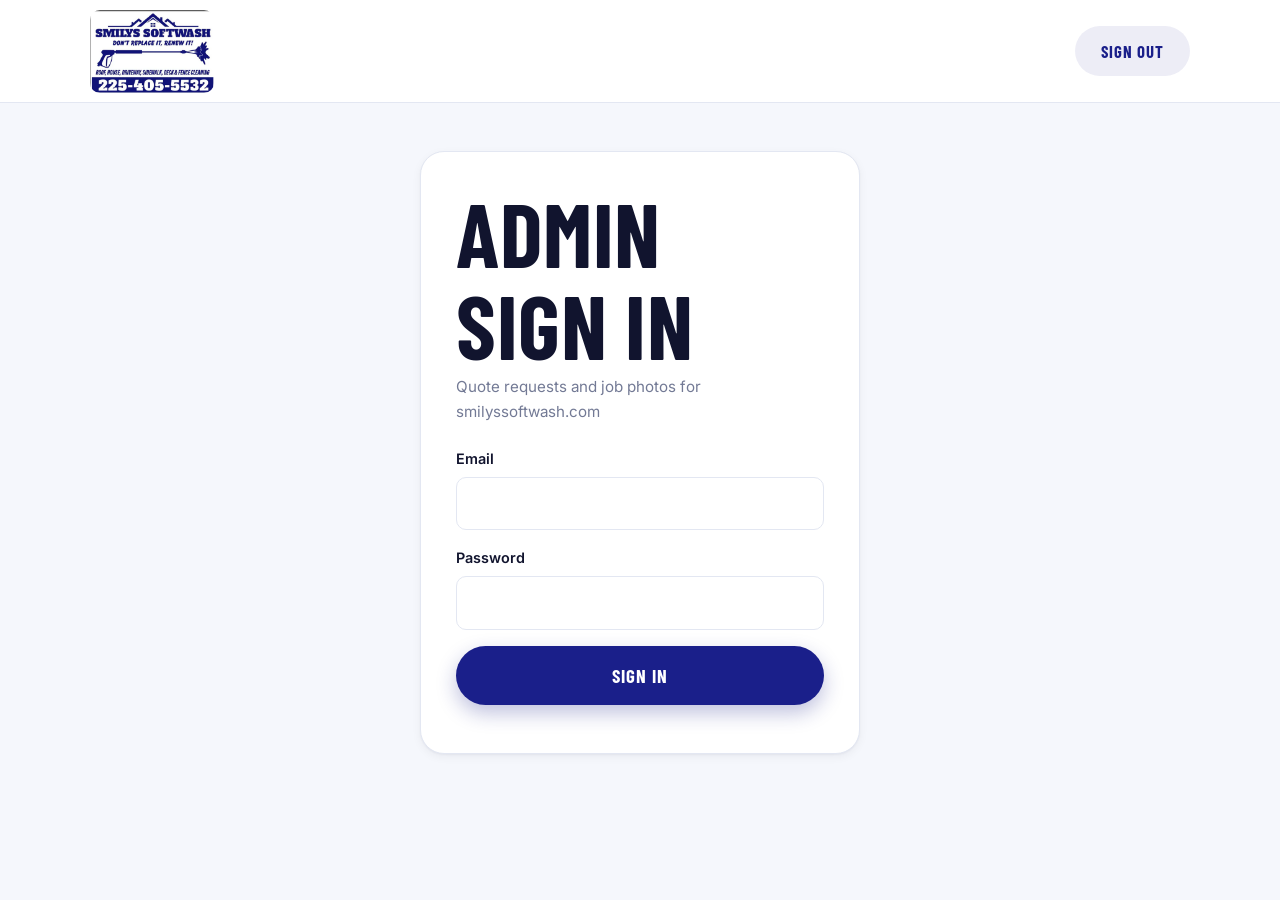
==== commit 07587914: "Optimize images: WebP with JPEG fallbacks, responsive sizes, proper favicons Co-authored-by: knight8" ====
--- a/admin.html
+++ b/admin.html
@@ -6,7 +6,8 @@
 <title>Admin | Smilys Softwash</title>
 <!-- Not a public page: keep it out of search results entirely. -->
 <meta name="robots" content="noindex, nofollow">
-<link rel="icon" href="assets/logo.jpeg">
+<link rel="icon" href="favicon.ico" sizes="48x48">
+<link rel="apple-touch-icon" href="apple-touch-icon.png">
 <link rel="preconnect" href="https://fonts.googleapis.com">
 <link rel="preconnect" href="https://fonts.gstatic.com" crossorigin>
 <link href="https://fonts.googleapis.com/css2?family=Barlow+Condensed:wght@600;700&family=Inter:wght@400;500;600;700&display=swap" rel="stylesheet">
@@ -18,7 +19,10 @@
 <header class="admin-bar">
   <div class="admin-bar-inner">
     <a class="admin-brand" href="index.html">
-      <img src="assets/logo.jpeg" alt="Smilys Softwash" width="140" height="102">
+      <picture>
+        <source type="image/webp" srcset="assets/logo-400.webp">
+        <img src="assets/logo-400.jpg" alt="Smilys Softwash" width="400" height="268">
+      </picture>
     </a>
     <div class="admin-bar-actions" id="barActions" hidden>
       <span class="admin-who" id="whoami"></span>
--- a/styles.css
+++ b/styles.css
@@ -266,6 +266,10 @@
   color: #fff;
 }
 .hero-bg { position: absolute; inset: 0; }
+/* The <picture> wrappers (WebP with JPEG fallback) must pass the full-bleed
+   sizing through, or the img's percentage height has nothing to resolve
+   against and the layout collapses. */
+.hero-bg picture { display: block; width: 100%; height: 100%; }
 .hero-bg img {
   width: 100%; height: 100%;
   object-fit: cover;
@@ -560,6 +564,10 @@
   content: "";
   position: absolute; inset: 0; z-index: -2;
   background: url("assets/house-clean.jpg") center 62% / cover no-repeat;
+  /* Browsers that understand image-set() get the smaller WebP; anything
+     older silently keeps the JPEG from the shorthand above. */
+  background-image: -webkit-image-set(url("assets/house-clean.webp") type("image/webp"), url("assets/house-clean.jpg") type("image/jpeg"));
+  background-image: image-set(url("assets/house-clean.webp") type("image/webp"), url("assets/house-clean.jpg") type("image/jpeg"));
 }
 .cta-banner::after {
   content: "";
@@ -589,6 +597,7 @@
   user-select: none;
   cursor: ew-resize;
 }
+.reveal-wrap picture { display: block; height: 100%; }
 .reveal-wrap img {
   display: block;
   width: 100%;
